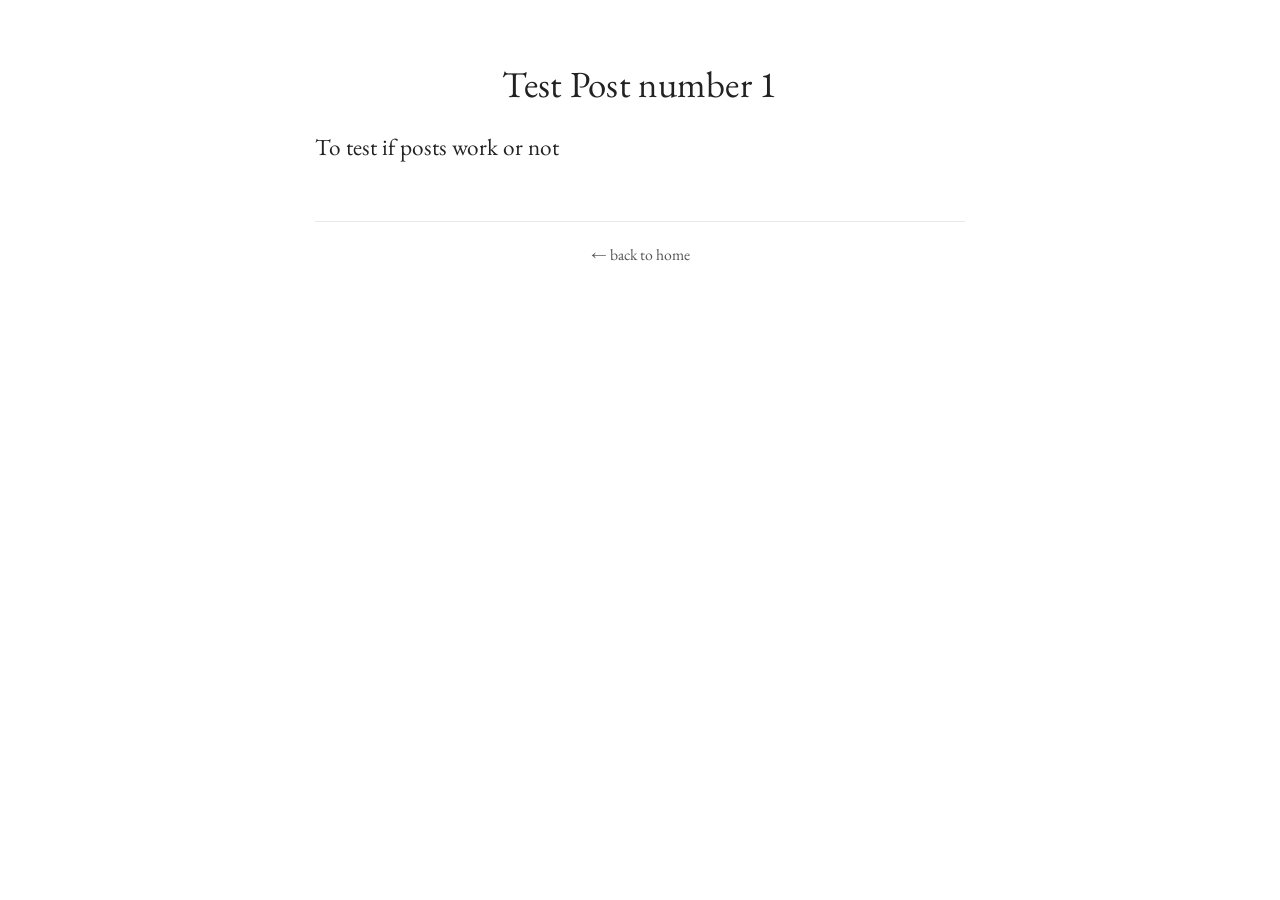
==== posts/post1.html @ 500b7667 "first post test" ====
<!DOCTYPE html>
<html xmlns="http://www.w3.org/1999/xhtml" lang="" xml:lang="">
<head>
  <meta charset="utf-8" />
  <meta name="generator" content="pandoc" />
  <meta name="viewport" content="width=device-width, initial-scale=1.0, user-scalable=yes" />
  <title>post1</title>
  <style>
    /* Default styles provided by pandoc.
    ** See https://pandoc.org/MANUAL.html#variables-for-html for config info.
    */
    code{white-space: pre-wrap;}
    span.smallcaps{font-variant: small-caps;}
    div.columns{display: flex; gap: min(4vw, 1.5em);}
    div.column{flex: auto; overflow-x: auto;}
    div.hanging-indent{margin-left: 1.5em; text-indent: -1.5em;}
    /* The extra [class] is a hack that increases specificity enough to
       override a similar rule in reveal.js */
    ul.task-list[class]{list-style: none;}
    ul.task-list li input[type="checkbox"] {
      font-size: inherit;
      width: 0.8em;
      margin: 0 0.8em 0.2em -1.6em;
      vertical-align: middle;
    }
  </style>
  <link rel="stylesheet" href="../main.css" />
</head>
<body>
<h1 id="test-post-number-1">Test Post number 1</h1>
<p>To test if posts work or not</p>
<footer class="footer">
<a href="../index.html" class="home-link">← back to home</a>
</footer>
</body>
</html>
---- main.css ----
@import url('https://fonts.googleapis.com/css2?family=EB+Garamond:wght@400;600&family=Roboto+Mono&display=swap');

:root {
  --text: #222;           /* rich graphite text */
  --muted: #555;          /* secondary text tone */
  --bg: #ffffff;          /* clean white background */
  --accent: #6b3fa0;      /* subtle violet accent */
  --code-bg: #f9f9f9;     /* light gray for code */
  --border: #e8e8e8;
  --measure: 65ch;        /* comfortable reading width */
  --lh: 1.6;
  --space: 1.1rem;
}

/* ---- Base ---- */
html, body {
  margin: 0;
  padding: 0;
  width: 100%;
  background: var(--bg);
  color: var(--text);
  font-family: "EB Garamond", Georgia, "Times New Roman", serif;
  font-size: 1.15em;
  line-height: var(--lh);
  -webkit-font-smoothing: antialiased;
  text-rendering: optimizeLegibility;
}

/* ---- Layout ---- */
body, #main-block {
  max-width: var(--measure);
  margin: 3rem auto;
  padding: 0 1.5rem;
}

/* ---- Headings ---- */
h1, h2, h3, h4 {
  font-family: "EB Garamond", "Times New Roman", serif;
  color: var(--text);
  font-weight: 400;
  margin-top: 2.5rem;
  margin-bottom: 0.8rem;
}
h1 {
  text-align: center;
  margin-top: 0;
  font-size: 2rem;
  letter-spacing: 0.3px;
}

/* ---- Paragraphs ---- */
p, .verse {
  margin: 0 0 var(--space);
  text-align: justify;
  text-justify: inter-word;
  hyphens: auto;
  color: var(--text);
  font-size: 1.1em;
}

/* ---- Blockquote ---- */
blockquote {
  font-size: 1.05em;
  color: var(--muted);
  border-left: 3px solid var(--border);
  padding-left: 1em;
  margin: 1.4em 0;
  background: #fdfdfd;
}

/* ---- Code ---- */
code, pre {
  font-family: "Roboto Mono", monospace;
  font-size: 0.9em;
  background: var(--code-bg);
  border-radius: 4px;
}
pre {
  padding: 0.9em 1em;
  margin: 1em 0;
  overflow-x: auto;
  border: 1px solid var(--border);
}
code { padding: 0.2em 0.4em; }

/* ---- Images ---- */
img {
  max-width: 100%;
  height: auto;
  display: block;
  margin: 1.2rem auto;
}

/* ---- Tables ---- */
table {
  border-collapse: collapse;
  margin: 1rem 0;
  width: 100%;
  font-size: 0.95rem;
}
th, td {
  border: 1px solid var(--border);
  padding: 0.5rem 0.7rem;
  vertical-align: top;
}
th {
  background: #fafafa;
  font-weight: 600;
}

/* ---- Links ---- */
a {
  color: var(--accent);
  text-decoration: none;
  transition: color 0.2s ease;
}
a:hover { color: #9d5de1; }

/* ---- Footer ---- */
.footer {
  color: var(--muted);
  text-align: center;
  font-size: 0.9rem;
  margin-top: 3rem;
}

/* ---- Responsive ---- */
@media (max-width: 768px) {
  body, #main-block {
    margin: 2rem auto;
    padding: 0 1rem;
  }
}
@media (max-width: 480px) {
  body { font-size: 1em; }
  body, #main-block {
    margin: 1.5rem auto;
    padding: 0 1rem;
  }
}

/* --- Footer Home Link --- */
.footer {
  text-align: center;
  margin-top: 3rem;
  padding-top: 1rem;
  border-top: 1px solid var(--border);
}

.footer .home-link {
  color: var(--muted);
  font-family: "EB Garamond", serif;
  font-size: 0.95em;
  text-decoration: none;
  transition: color 0.2s ease;
}

.footer .home-link:hover {
  color: var(--accent);
}
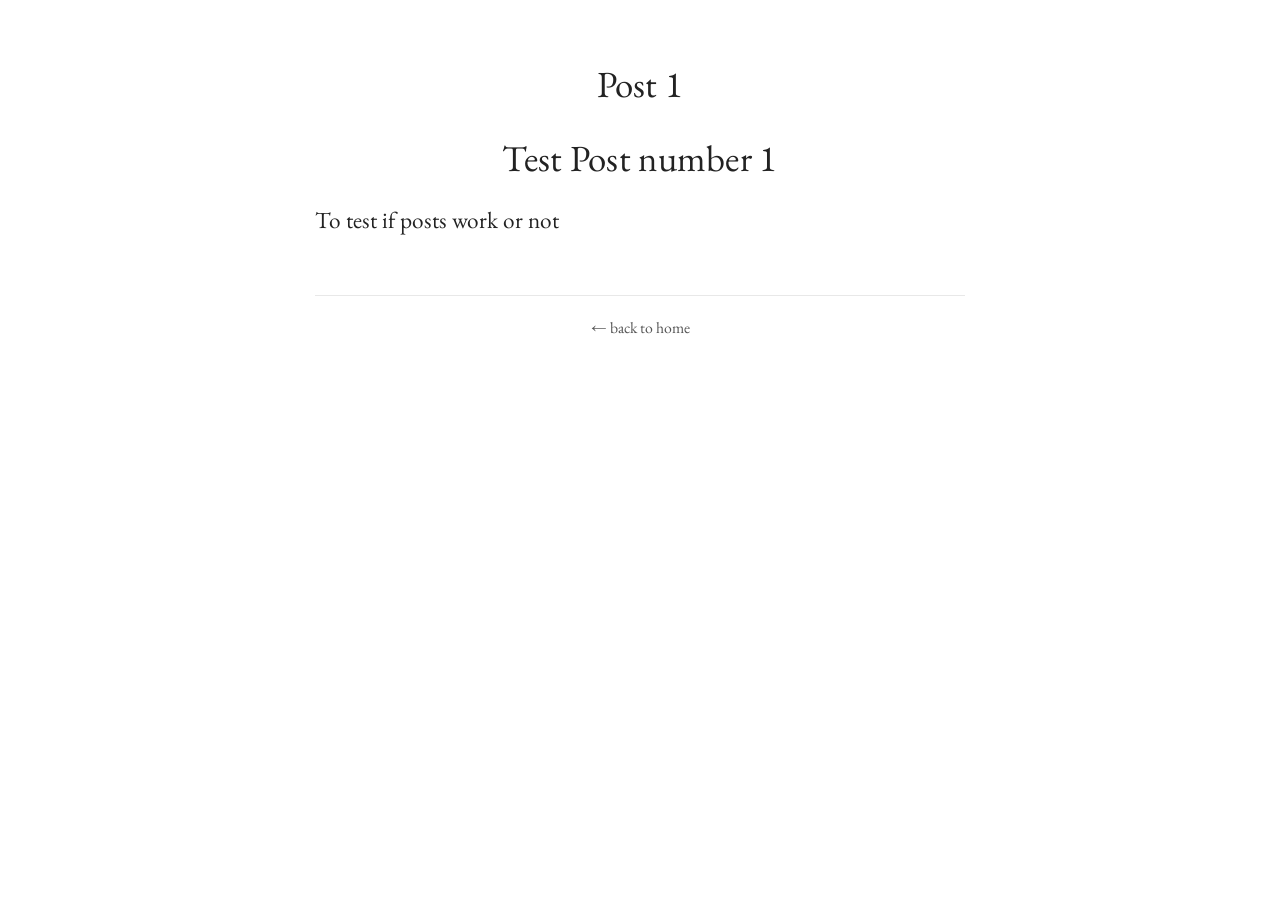
==== commit e6649ca3: "metadata and favicon" ====
--- a/posts/post1.html
+++ b/posts/post1.html
@@ -4,7 +4,9 @@
   <meta charset="utf-8" />
   <meta name="generator" content="pandoc" />
   <meta name="viewport" content="width=device-width, initial-scale=1.0, user-scalable=yes" />
-  <title>post1</title>
+  <meta name="keywords" content="computing, mathematics, running, blog, minimalism" />
+  <meta name="description" content="Personal blog/notes on computing, mathematics, fitness and thoughtful simplicity." />
+  <title>Post 1</title>
   <style>
     /* Default styles provided by pandoc.
     ** See https://pandoc.org/MANUAL.html#variables-for-html for config info.
@@ -25,8 +27,12 @@
     }
   </style>
   <link rel="stylesheet" href="../main.css" />
+  <link rel="icon" type="image/x-icon" href="../favicon.ico">
 </head>
 <body>
+<header id="title-block-header">
+<h1 class="title">Post 1</h1>
+</header>
 <h1 id="test-post-number-1">Test Post number 1</h1>
 <p>To test if posts work or not</p>
 <footer class="footer">
--- a/main.css
+++ b/main.css
@@ -24,6 +24,7 @@
   line-height: var(--lh);
   -webkit-font-smoothing: antialiased;
   text-rendering: optimizeLegibility;
+  scroll-behavior: smooth;
 }
 
 /* ---- Layout ---- */
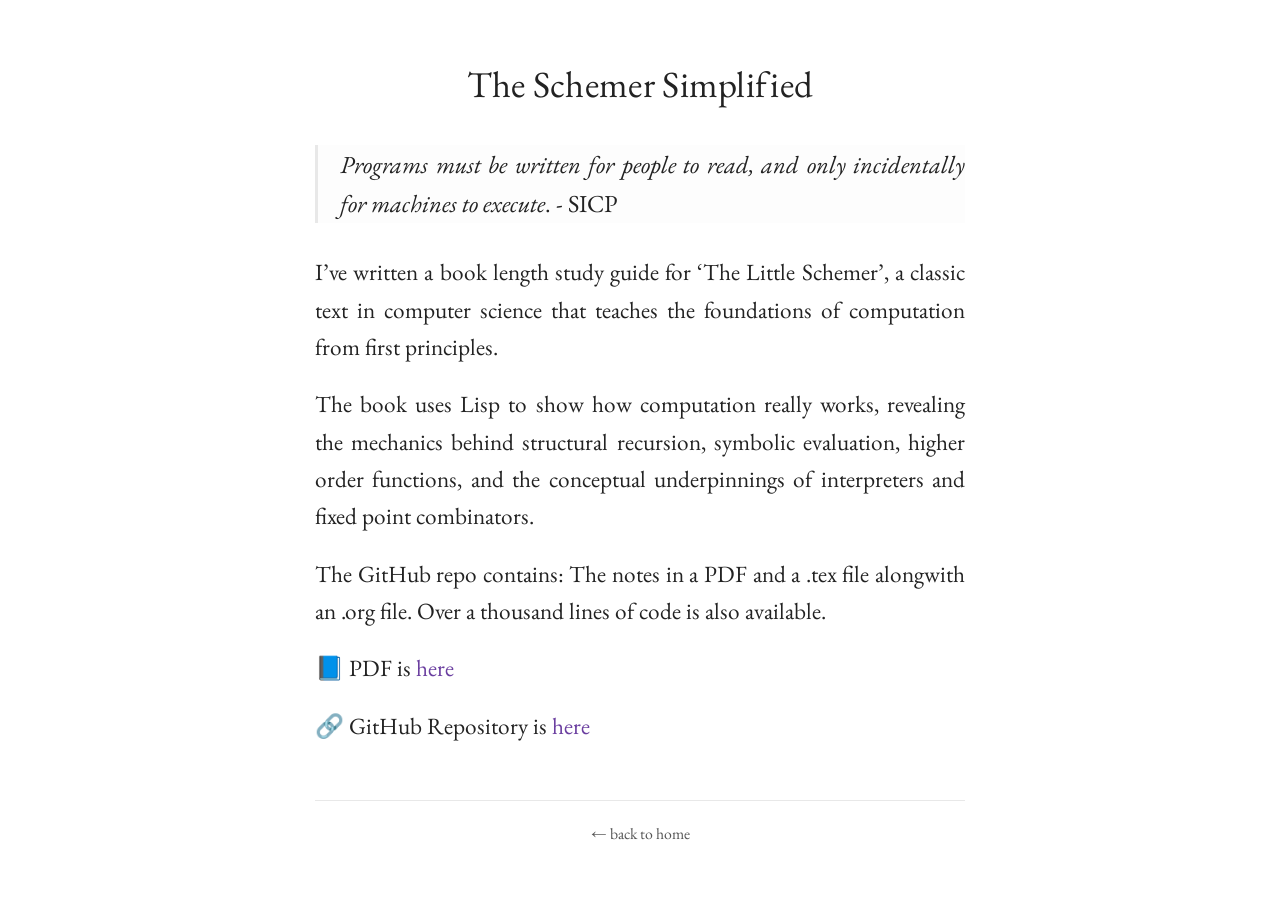
==== commit e09429ed: "post:schemer simple" ====
--- a/posts/post1.html
+++ b/posts/post1.html
@@ -4,9 +4,10 @@
   <meta charset="utf-8" />
   <meta name="generator" content="pandoc" />
   <meta name="viewport" content="width=device-width, initial-scale=1.0, user-scalable=yes" />
-  <meta name="keywords" content="computing, mathematics, running, blog, minimalism" />
-  <meta name="description" content="Personal blog/notes on computing, mathematics, fitness and thoughtful simplicity." />
-  <title>Post 1</title>
+  <meta name="keywords" content="computing, computer science, lisp, the
+little schemer, recursion, interpreters" />
+  <meta name="description" content="Introduction to Computer Science via The Little Schemer Book" />
+  <title>The Schemer Simplified</title>
   <style>
     /* Default styles provided by pandoc.
     ** See https://pandoc.org/MANUAL.html#variables-for-html for config info.
@@ -31,10 +32,26 @@
 </head>
 <body>
 <header id="title-block-header">
-<h1 class="title">Post 1</h1>
+<h1 class="title">The Schemer Simplified</h1>
 </header>
-<h1 id="test-post-number-1">Test Post number 1</h1>
-<p>To test if posts work or not</p>
+<blockquote>
+<p><em>Programs must be written for people to read, and only
+incidentally for machines to execute</em>. - SICP</p>
+</blockquote>
+<p>I’ve written a book length study guide for ‘The Little Schemer’, a
+classic text in computer science that teaches the foundations of
+computation from first principles.</p>
+<p>The book uses Lisp to show how computation really works, revealing
+the mechanics behind structural recursion, symbolic evaluation, higher
+order functions, and the conceptual underpinnings of interpreters and
+fixed point combinators.</p>
+<p>The GitHub repo contains: The notes in a PDF and a .tex file
+alongwith an .org file. Over a thousand lines of code is also
+available.</p>
+<p>📘 PDF is <a
+href="https://github.com/deepak-venkatesh/schemer-simplified/raw/main/schemer-notes.pdf">here</a></p>
+<p>🔗 GitHub Repository is <a
+href="https://github.com/deepak-venkatesh/schemer-simplified">here</a></p>
 <footer class="footer">
 <a href="../index.html" class="home-link">← back to home</a>
 </footer>
--- a/main.css
+++ b/main.css
@@ -24,6 +24,9 @@
   line-height: var(--lh);
   -webkit-font-smoothing: antialiased;
   text-rendering: optimizeLegibility;
+}
+
+html {
   scroll-behavior: smooth;
 }
 
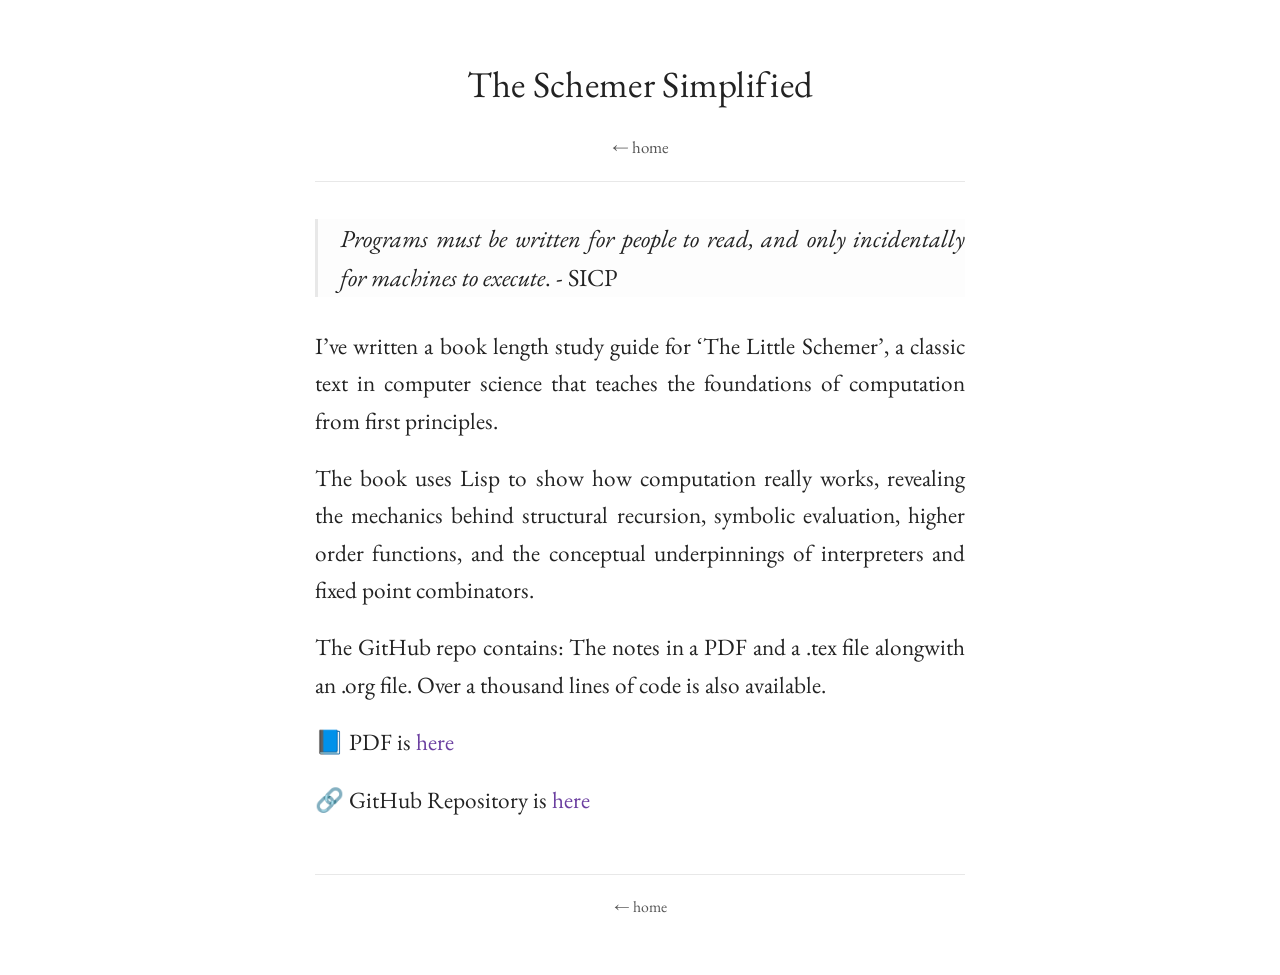
==== commit 95d9e812: "change in header" ====
--- a/posts/post1.html
+++ b/posts/post1.html
@@ -34,6 +34,9 @@
 <header id="title-block-header">
 <h1 class="title">The Schemer Simplified</h1>
 </header>
+<header class="header">
+<a href="../index.html" class="home-link">← home</a>
+</header>
 <blockquote>
 <p><em>Programs must be written for people to read, and only
 incidentally for machines to execute</em>. - SICP</p>
@@ -53,7 +56,7 @@
 <p>🔗 GitHub Repository is <a
 href="https://github.com/deepak-venkatesh/schemer-simplified">here</a></p>
 <footer class="footer">
-<a href="../index.html" class="home-link">← back to home</a>
+<a href="../index.html" class="home-link">← home</a>
 </footer>
 </body>
 </html>
--- a/main.css
+++ b/main.css
@@ -162,3 +162,23 @@
 .footer .home-link:hover {
   color: var(--accent);
 }
+
+/* --- Header Home Link --- */
+.header {
+  text-align: center;
+  margin-bottom: 2rem;
+  padding-bottom: 1rem;
+  border-bottom: 1px solid var(--border);
+}
+
+.header .home-link {
+  color: var(--muted);
+  font-family: "EB Garamond", serif;
+  font-size: 0.80em;     /* slightly smaller than body text */
+  text-decoration: none;
+  transition: color 0.2s ease;
+}
+
+.header .home-link:hover {
+  color: var(--accent);
+}
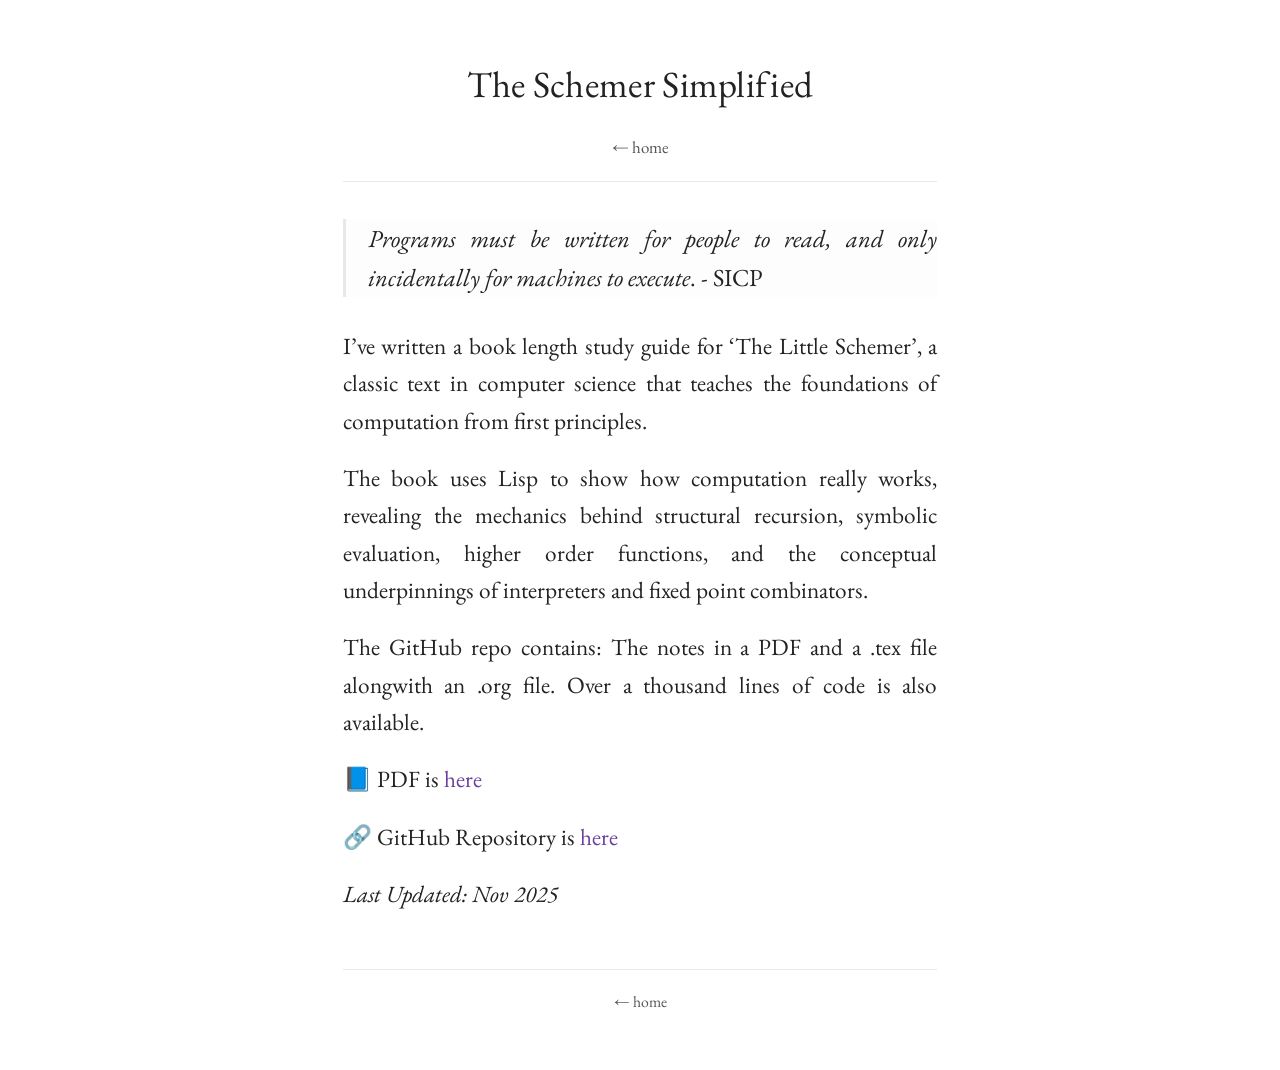
==== commit 55962905: "date updates & cloud chamber video" ====
--- a/posts/post1.html
+++ b/posts/post1.html
@@ -55,6 +55,7 @@
 href="https://github.com/deepak-venkatesh/schemer-simplified/raw/main/schemer-notes.pdf">here</a></p>
 <p>🔗 GitHub Repository is <a
 href="https://github.com/deepak-venkatesh/schemer-simplified">here</a></p>
+<p><em>Last Updated: Nov 2025</em></p>
 <footer class="footer">
 <a href="../index.html" class="home-link">← home</a>
 </footer>
--- a/main.css
+++ b/main.css
@@ -1,18 +1,33 @@
+/* ------------------------------------------------------
+   VARIABLES
+------------------------------------------------------ */
 @import url('https://fonts.googleapis.com/css2?family=EB+Garamond:wght@400;600&family=Roboto+Mono&display=swap');
 
+
+/* ------------------------------------------------------
+   GLOBAL FIX TO PREVENT MOBILE OVERFLOW
+------------------------------------------------------ */
+*,
+*::before,
+*::after {
+  box-sizing: border-box;
+}
+
 :root {
-  --text: #222;           /* rich graphite text */
-  --muted: #555;          /* secondary text tone */
-  --bg: #ffffff;          /* clean white background */
-  --accent: #6b3fa0;      /* subtle violet accent */
-  --code-bg: #f9f9f9;     /* light gray for code */
+  --text: #222;
+  --muted: #555;
+  --bg: #ffffff;
+  --accent: #6b3fa0;
+  --code-bg: #f9f9f9;
   --border: #e8e8e8;
-  --measure: 65ch;        /* comfortable reading width */
+  --measure: 65ch;
   --lh: 1.6;
   --space: 1.1rem;
 }
 
-/* ---- Base ---- */
+/* ------------------------------------------------------
+   BASE
+------------------------------------------------------ */
 html, body {
   margin: 0;
   padding: 0;
@@ -30,14 +45,18 @@
   scroll-behavior: smooth;
 }
 
-/* ---- Layout ---- */
+/* ------------------------------------------------------
+   LAYOUT (CENTERED COLUMN)
+------------------------------------------------------ */
 body, #main-block {
   max-width: var(--measure);
   margin: 3rem auto;
-  padding: 0 1.5rem;
-}
-
-/* ---- Headings ---- */
+  padding: 0 1.5rem;   /* keeps spacing on the sides */
+}
+
+/* ------------------------------------------------------
+   HEADINGS
+------------------------------------------------------ */
 h1, h2, h3, h4 {
   font-family: "EB Garamond", "Times New Roman", serif;
   color: var(--text);
@@ -45,6 +64,7 @@
   margin-top: 2.5rem;
   margin-bottom: 0.8rem;
 }
+
 h1 {
   text-align: center;
   margin-top: 0;
@@ -52,7 +72,9 @@
   letter-spacing: 0.3px;
 }
 
-/* ---- Paragraphs ---- */
+/* ------------------------------------------------------
+   PARAGRAPHS
+------------------------------------------------------ */
 p, .verse {
   margin: 0 0 var(--space);
   text-align: justify;
@@ -62,7 +84,9 @@
   font-size: 1.1em;
 }
 
-/* ---- Blockquote ---- */
+/* ------------------------------------------------------
+   BLOCKQUOTES
+------------------------------------------------------ */
 blockquote {
   font-size: 1.05em;
   color: var(--muted);
@@ -72,22 +96,30 @@
   background: #fdfdfd;
 }
 
-/* ---- Code ---- */
+/* ------------------------------------------------------
+   CODE
+------------------------------------------------------ */
 code, pre {
   font-family: "Roboto Mono", monospace;
   font-size: 0.9em;
   background: var(--code-bg);
   border-radius: 4px;
 }
+
 pre {
   padding: 0.9em 1em;
   margin: 1em 0;
   overflow-x: auto;
   border: 1px solid var(--border);
 }
-code { padding: 0.2em 0.4em; }
-
-/* ---- Images ---- */
+
+code {
+  padding: 0.2em 0.4em;
+}
+
+/* ------------------------------------------------------
+   IMAGES
+------------------------------------------------------ */
 img {
   max-width: 100%;
   height: auto;
@@ -95,90 +127,143 @@
   margin: 1.2rem auto;
 }
 
-/* ---- Tables ---- */
+.responsive-img {
+  display: block;
+  margin: 0 auto;
+  max-width: 600px;
+  width: 100%;
+  height: auto;
+}
+
+/* ------------------------------------------------------
+   TABLES
+------------------------------------------------------ */
 table {
   border-collapse: collapse;
   margin: 1rem 0;
   width: 100%;
   font-size: 0.95rem;
 }
+
 th, td {
   border: 1px solid var(--border);
   padding: 0.5rem 0.7rem;
   vertical-align: top;
 }
+
 th {
   background: #fafafa;
   font-weight: 600;
 }
 
-/* ---- Links ---- */
+/* ------------------------------------------------------
+   LINKS
+------------------------------------------------------ */
 a {
   color: var(--accent);
   text-decoration: none;
   transition: color 0.2s ease;
 }
-a:hover { color: #9d5de1; }
-
-/* ---- Footer ---- */
+
+a:hover {
+  color: #9d5de1;
+}
+
+/* ------------------------------------------------------
+   FOOTER
+------------------------------------------------------ */
 .footer {
-  color: var(--muted);
   text-align: center;
+  margin-top: 3rem;
+  padding-top: 1rem;
+  border-top: 1px solid var(--border);
+  color: var(--muted);
   font-size: 0.9rem;
-  margin-top: 3rem;
-}
-
-/* ---- Responsive ---- */
+}
+
+.footer .home-link {
+  color: var(--muted);
+  font-family: "EB Garamond", serif;
+  font-size: 0.95em;
+  text-decoration: none;
+  transition: color 0.2s ease;
+}
+
+.footer .home-link:hover {
+  color: var(--accent);
+}
+
+/* ------------------------------------------------------
+   HEADER
+------------------------------------------------------ */
+.header {
+  text-align: center;
+  margin-bottom: 2rem;
+  padding-bottom: 1rem;
+  border-bottom: 1px solid var(--border);
+}
+
+.header .home-link {
+  color: var(--muted);
+  font-family: "EB Garamond", serif;
+  font-size: 0.80em;
+  text-decoration: none;
+  transition: color 0.2s ease;
+}
+
+.header .home-link:hover {
+  color: var(--accent);
+}
+
+/* ------------------------------------------------------
+   RESPONSIVE ADJUSTMENTS
+------------------------------------------------------ */
 @media (max-width: 768px) {
   body, #main-block {
     margin: 2rem auto;
     padding: 0 1rem;
   }
 }
+
 @media (max-width: 480px) {
-  body { font-size: 1em; }
+  body {
+    font-size: 1em;
+  }
   body, #main-block {
     margin: 1.5rem auto;
     padding: 0 1rem;
   }
 }
 
-/* --- Footer Home Link --- */
-.footer {
-  text-align: center;
-  margin-top: 3rem;
-  padding-top: 1rem;
-  border-top: 1px solid var(--border);
-}
-
-.footer .home-link {
-  color: var(--muted);
-  font-family: "EB Garamond", serif;
-  font-size: 0.95em;
-  text-decoration: none;
-  transition: color 0.2s ease;
-}
-
-.footer .home-link:hover {
-  color: var(--accent);
-}
-
-/* --- Header Home Link --- */
-.header {
-  text-align: center;
-  margin-bottom: 2rem;
-  padding-bottom: 1rem;
-  border-bottom: 1px solid var(--border);
-}
-
-.header .home-link {
-  color: var(--muted);
-  font-family: "EB Garamond", serif;
-  font-size: 0.80em;     /* slightly smaller than body text */
-  text-decoration: none;
-  transition: color 0.2s ease;
-}
-
-.header .home-link:hover {
-  color: var(--accent);
-}
+/* ------------------------------------------------------
+   VIDEOS
+------------------------------------------------------ */
+.video-container {
+  width: 100%;
+  margin: 1.5rem auto;
+}
+
+.video-container iframe {
+  display: block;
+  width: 100%;
+  border: 0;
+  border-radius: 8px;
+}
+
+/* Normal YouTube videos */
+.video-landscape {
+  max-width: 100%;
+}
+
+.video-landscape iframe {
+  aspect-ratio: 16 / 9;
+}
+
+/* YouTube Shorts / portrait videos */
+.video-portrait {
+  max-width: 400px;
+}
+
+.video-portrait iframe {
+  aspect-ratio: 9 / 16;
+}
